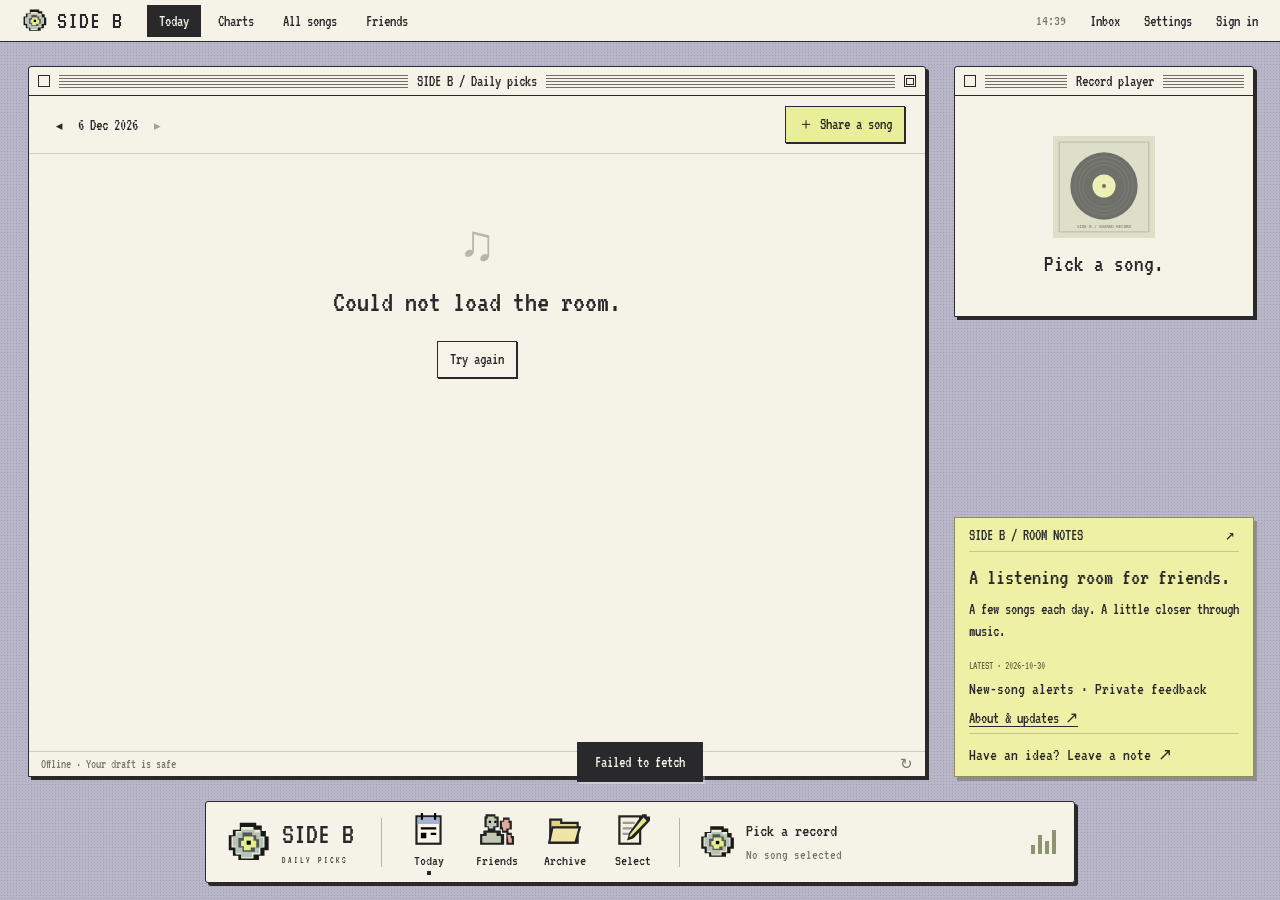
==== index.html @ 99aea7c8 "Publish SIDE B with Supabase backend" ====
<!doctype html>
<html lang="en">
<head><meta charset="UTF-8"><meta name="viewport" content="width=device-width,initial-scale=1"><meta name="theme-color" content="#b9b6c9"><meta name="description" content="A listening room for friends."><title>SIDE B — A listening room for friends</title><link rel="icon" href="/asset-favicon.svg" type="image/svg+xml"><link rel="stylesheet" href="/style.css?v=room-13"><link rel="stylesheet" href="/library.css?v=1"></head>
<body>
<svg class="sprite" xmlns="http://www.w3.org/2000/svg"><defs>
<symbol id="i-disc" viewBox="0 0 32 32"><path fill="#191919" d="M10 2h12v2h4v4h3v4h2v10h-3v4h-4v3H9v-3H5v-4H2V11h3V7h5z"/><path fill="#ede9ce" d="M11 5h9v2h5v5h3v8h-3v5h-5v3h-9v-3H7v-5H4v-8h3V8h4z"/><path fill="#b5c4ba" d="M11 7h10v2h4v4h2v7h-3v4h-5v3h-8v-3H7v-5H5v-7h3V9h3z"/><path fill="#555" d="M12 9h7v2h3v3h2v6h-3v3h-9v-3H9v-7h3z"/><path fill="#e5ed8c" d="M13 12h7v3h2v5h-4v2h-5v-3h-2v-4h2z"/><path d="M15 15h3v3h-3z"/></symbol>
<symbol id="i-today" viewBox="0 0 32 32"><path fill="#222" d="M4 3h24v27H4z"/><path fill="#f9f5e8" d="M6 5h20v23H6z"/><path fill="#a5b2d3" d="M6 5h20v6H6z"/><path d="M9 1h2v6H9zm12 0h2v6h-2zM9 14h14v2H9zm0 5h5v5H9zm9 0h5v2h-5z"/></symbol>
<symbol id="i-folder" viewBox="0 0 32 32"><path fill="#222" d="M2 6h12v3h15v20H2z"/><path fill="#ddd18c" d="M4 8h8v3h15v16H4z"/><path fill="#f1e4a7" stroke="#222" stroke-width="2" d="M5 14h25l-4 14H2z"/></symbol>
<symbol id="i-friends" viewBox="0 0 32 32"><path fill="#222" d="M6 2h9v2h3v10h-3v3h5v3h3v10H1V20h3v-3h4v-3H5V4h1z"/><path fill="#c0c7b2" d="M8 4h6v2h2v7h-3v2H9v-2H7V6h1zM7 19h9v3h4v6H3v-6h4z"/><path fill="#222" d="M22 5h6v3h2v8h-3v3h3v3h2v8h-7V19h-4v-3h-2V8h3z"/><path fill="#ddac9b" d="M23 7h4v3h1v5h-3v2h-3v-3h-1V9h2zm3 14h3v3h1v4h-3z"/><path d="M9 8h2v2H9zm5 0h2v2h-2z"/></symbol>
<symbol id="i-write" viewBox="0 0 32 32"><path fill="#222" d="M3 3h21v27H3z"/><path fill="#f6f0df" d="M5 5h17v23H5z"/><path fill="#999" d="M7 9h11v2H7zm0 5h9v2H7zm0 5h6v2H7z"/><path fill="#222" d="M25 2h4v2h3v4L17 24l-6 2 2-7z"/><path fill="#e4e98a" d="m26 5 3 3-14 14-2 1 1-3z"/></symbol>
<symbol id="i-stamp" viewBox="0 0 32 32"><path fill="#222" d="M10 2h13v3h3v10h-3v5h5v4h3v6H2v-6h3v-4h6v-5H8V5h2z"/><path fill="#bc9f9e" d="M12 4h9v3h3v6h-3v7h-8v-7h-3V7h2z"/><path fill="#d1d3bc" d="M7 22h19v4h3v2H4v-2h3z"/></symbol>
<symbol id="i-note" viewBox="0 0 32 32"><path fill="#222" d="M3 2h26v28H3z"/><path fill="#edf09c" d="M5 4h22v24H5z"/><path d="M9 9h14v2H9zm0 5h14v2H9zm0 5h9v2H9z"/></symbol>
<symbol id="i-play" viewBox="0 0 16 16"><path d="M4 2v12l10-6z" fill="currentColor"/></symbol>
<symbol id="i-pause" viewBox="0 0 16 16"><path d="M3 2h4v12H3zm6 0h4v12H9z" fill="currentColor"/></symbol>
<symbol id="i-skip" viewBox="0 0 16 16"><path d="M2 3v10l8-5zm9 0h3v10h-3z" fill="currentColor"/></symbol>
</defs></svg>
<header class="menubar"><button class="brand" data-action="today" aria-label="SIDE B home"><svg><use href="#i-disc"/></svg><strong>SIDE B</strong></button><nav aria-label="Main navigation"><button data-action="today" data-nav="daily">Today</button><button data-action="rank" data-nav="rank">Charts</button><button data-action="library" data-nav="library">All songs</button><button data-action="friends" data-nav="friends">Friends</button></nav><time id="clock"></time><button class="inbox-button" data-action="notifications" aria-label="Notifications">Inbox <span id="unread-count" hidden>0</span></button><button data-action="settings" aria-label="Settings">Settings</button><button id="account-label" data-action="account">Sign in</button></header>
<main id="desktop">
<section class="window main-window" id="daily-window" aria-label="Listening room"><div class="titlebar"><button class="window-control" data-close="daily-window" aria-label="Minimize room"></button><span class="title-lines"></span><span id="room-title">SIDE B / Today</span><span class="title-lines"></span><button class="window-control zoom" data-maximize="daily-window" aria-label="Expand room"></button></div><div class="window-toolbar"><div class="date-nav"><button data-day="-1" aria-label="Previous day">◂</button><a href="/calendar" id="date-button">Calendar</a><button data-day="1" aria-label="Next day">▸</button></div><span id="share-summary"></span><button class="retro-button yellow" data-action="compose">＋ Share a song</button></div><div class="daily-scroll" id="daily-content"></div><footer class="window-status"><span id="daily-status">Connecting…</span><button data-action="refresh" aria-label="Refresh room">↻</button></footer></section>
<section class="window player-window" id="player-window" aria-label="Record player"><div class="titlebar"><button class="window-control" data-close="player-window" aria-label="Minimize player"></button><span class="title-lines"></span><span>Record player</span><span class="title-lines"></span></div><div id="player-body"></div></section>
<section class="sticky-note about-note" id="friends-note" aria-label="About SIDE B"><div class="sticky-top" data-drag-handle><span>SIDE B / ROOM NOTES</span><button data-action="about" aria-label="About SIDE B">↗</button></div><div id="about-note-content"></div></section>
<div id="floating-windows"></div>
</main><footer class="dock" aria-label="Desktop dock"><button class="dock-brand" data-action="today" aria-label="SIDE B home"><svg><use href="#i-disc"/></svg><span>SIDE B<small>DAILY PICKS</small></span></button><div class="dock-divider"></div><button class="dock-app selected" data-action="today" data-dock="daily"><svg><use href="#i-today"/></svg><span>Today</span></button><button class="dock-app" data-action="friends" data-dock="friends"><svg><use href="#i-friends"/></svg><span>Friends</span></button><button class="dock-app" data-action="library" data-dock="library"><svg><use href="#i-folder"/></svg><span>Archive</span></button><button class="dock-app" data-action="compose"><svg><use href="#i-write"/></svg><span>Select</span></button><div class="dock-divider"></div><button class="dock-now" data-action="player" aria-label="Open record player"><svg><use href="#i-disc"/></svg><span id="dock-title">Pick a record<small>No song selected</small></span><span class="playing-bars" aria-hidden="true"><i></i><i></i><i></i><i></i></span></button></footer><aside id="notice-banner" aria-label="New message" hidden><div role="status" aria-live="polite" id="notice-summary"></div><button data-action="dismiss-notice" aria-label="Dismiss notification">×</button></aside><div id="toast" role="status" aria-live="polite"></div>
<script src="/cloud-config.js"></script><script src="/cloud-bridge.js"></script><script src="/preview-links.js"></script><script src="/daily-draft.js?v=1"></script><script src="/app.js?v=room-13"></script>
<script src="/library.js?v=1"></script><script src="/account-avatar.js?v=1"></script><script src="/community.js?v=room-13"></script></body></html>
---- style.css ----
@font-face{font-family:DayPixel;src:url('/asset-pixel.ttf') format('truetype');font-display:swap}
:root{--ink:#29282a;--paper:#f5f2e8;--desk:#b9b6c9;--yellow:#e9ee9a;--muted:#79776f;--line:#d1ccbf;--serif:Georgia,'Times New Roman',serif;--mono:'Courier New',monospace}
*{box-sizing:border-box}body{margin:0;min-width:1000px;background:var(--desk);background-image:radial-gradient(#77738355 .6px,transparent .6px);background-size:3px 3px;color:var(--ink);font:13px Arial,sans-serif;overflow:hidden}button,input,textarea,select{font:inherit;color:inherit}button{border:0;background:none;cursor:pointer}button:disabled{opacity:.4;cursor:default}a{color:inherit;text-decoration:none}button:focus-visible,a:focus-visible,input:focus-visible,textarea:focus-visible{outline:2px solid #667862;outline-offset:3px}input,textarea,select{background:#fffdf6;border:1px solid var(--ink);border-radius:0;padding:10px;width:100%;min-width:0}textarea{resize:vertical}svg{width:22px;height:22px;flex-shrink:0}.sprite{position:absolute;width:0;height:0;overflow:hidden}[hidden]{display:none!important}
.menubar{position:fixed;inset:0 0 auto;height:42px;display:flex;align-items:center;gap:24px;padding:0 22px;background:var(--paper);border-bottom:1px solid var(--ink);z-index:1000}.brand{display:flex;align-items:center;gap:10px;padding:0}.brand strong{font:22px DayPixel,monospace;letter-spacing:1px}.brand svg{width:25px;height:25px}.menubar nav{display:flex;gap:5px;height:100%;align-items:center}.menubar nav>*{padding:8px 12px;font-size:12px}.menubar nav>.active{background:var(--ink);color:var(--paper)}.menubar time{margin-left:auto;font:11px var(--mono);color:var(--muted)}.menubar>button:not(.brand){font-size:12px;padding:8px 0}.inbox-button{display:flex;gap:6px;align-items:center}#unread-count{border-radius:12px;background:#9b4a37;color:#fff;min-width:18px;line-height:18px;font-size:10px;text-align:center}#account-label{max-width:140px;overflow:hidden;white-space:nowrap;text-overflow:ellipsis}
#desktop{position:absolute;inset:42px 0 0}.window{background:var(--paper);border:1px solid var(--ink);box-shadow:3px 3px 0 var(--ink);border-radius:3px 3px 0 0;overflow:hidden}.main-window{position:absolute;left:28px;right:354px;top:24px;bottom:28px;display:flex;flex-direction:column;min-width:540px}.titlebar{height:29px;display:flex;align-items:center;gap:9px;padding:0 9px;border-bottom:1px solid var(--ink);font:16px DayPixel,var(--mono);flex-shrink:0;cursor:grab;touch-action:none;user-select:none}.titlebar:active,[data-drag-handle]:active{cursor:grabbing}.titlebar>span:not(.title-lines){white-space:nowrap}.title-lines{height:13px;flex:1;background:repeating-linear-gradient(to bottom,var(--ink) 0 1px,transparent 1px 3px);opacity:.65}.window-control{width:12px;height:12px;border:1px solid;flex-shrink:0;padding:0;background:var(--paper)}.window-control.zoom:after{content:'';display:block;width:6px;height:5px;border:1px solid;margin:auto}.window-toolbar{display:flex;gap:20px;align-items:center;min-height:54px;padding:10px 20px;border-bottom:1px solid var(--line);flex-shrink:0}.date-nav{display:flex;gap:9px;align-items:center;font:12px var(--mono)}.date-nav button{font-size:17px;padding:2px 5px}#share-summary{font-size:11px;color:var(--muted)}.window-toolbar>.retro-button{margin-left:auto}.retro-button{display:inline-block;border:1px solid var(--ink);box-shadow:1px 1px 0 var(--ink);padding:8px 12px;background:#f7f3e8;font-size:12px;line-height:1.2;text-align:center}.retro-button:hover{background:#e7e3d5}.retro-button.yellow{background:var(--yellow)}.retro-button.active{background:#ddd4a2}.retro-button:active{transform:translate(1px,1px);box-shadow:none}.daily-scroll{overflow:auto;min-height:0;flex:1;scrollbar-width:thin;scrollbar-color:#b6b1a4 transparent}.window-status{display:flex;align-items:center;justify-content:space-between;padding:6px 12px;border-top:1px solid var(--line);height:25px;flex-shrink:0;font-size:10px;color:var(--muted)}.window-status button{font-size:15px;padding:0}.page-heading{padding:25px 25px 17px}.page-heading h1{font:normal 32px var(--serif);letter-spacing:-1px;margin:0}.empty-state{padding:60px 25px;text-align:center}.empty-state h2{font:normal 25px var(--serif);margin:15px 0 24px}.empty-record{font:50px var(--serif);opacity:.3}.muted{font-size:12px;color:var(--muted);line-height:1.6}.quiet-button{font-size:11px;color:var(--muted);padding:5px 0}.quiet-button:hover{color:var(--ink);text-decoration:underline}
.selection{padding:8px 25px 27px;border-bottom:1px solid var(--line);margin-bottom:13px}.selection-byline{display:flex;align-items:center;gap:10px;margin-bottom:13px}.profile-link{display:flex;align-items:center;gap:9px;padding:0;font-weight:600;font-size:12px}.avatar{display:inline-grid;place-items:center;width:25px;height:25px;background:#d9d6bd;border:1px solid var(--ink);font:16px var(--serif);flex-shrink:0}.selection-byline time{font:10px var(--mono);color:var(--muted);margin-left:auto}.selection-note{margin:0 0 17px;font:14px/1.6 var(--serif);white-space:pre-wrap;overflow-wrap:anywhere;max-width:650px}.selection-records{display:grid;grid-template-columns:repeat(3,minmax(0,1fr));gap:15px}.record-card{border:1px solid var(--line);background:#faf7ee;padding:9px;min-width:0;position:relative}.record-art{position:relative;display:block;width:100%;padding:0;aspect-ratio:1;overflow:hidden;background:#d9d6c8}.record-art>img{width:100%;height:100%;object-fit:cover;display:block}.art-play{position:absolute;right:10px;bottom:10px;border:1px solid;background:var(--paper);width:29px;height:29px;display:grid;place-content:center;font-size:20px;opacity:0;transition:opacity .15s}.record-art:hover .art-play{opacity:1}.pick-number{position:absolute;top:8px;left:8px;font:10px var(--mono);padding:4px 5px;background:var(--yellow);border:1px solid}.record-info{padding:12px 0 3px}.record-info h3{font:normal 18px/1.2 var(--serif);margin:0;overflow-wrap:anywhere}.record-info h3 button{padding:0;text-align:left;font:inherit}.record-info>p{margin:6px 0;color:var(--muted);font-size:11px;line-height:1.4}.record-actions{display:flex;gap:8px;justify-content:space-between;margin:7px 0 9px}.record-actions button{font-size:12px;padding:2px}.emoji-bar{display:flex;gap:4px;flex-wrap:wrap}.emoji-bar button{display:flex;align-items:center;justify-content:center;gap:4px;padding:5px;border:1px solid #c6b59e;background:#f0e8da;border-radius:4px;line-height:1.2}.emoji-bar button>span{font-size:16px}.emoji-bar small{font-size:10px}.emoji-bar button.reacted{background:#e9d39a;border-color:#957642}.emoji-bar button:hover{background:#e6ddc8}.record-card>.emoji-bar button{gap:3px;padding:4px}.record-card>.emoji-bar span{font-size:14px}.record-card>.emoji-bar small{font-size:9px}
.player-window{position:fixed;top:66px;right:26px;width:300px;max-height:calc(100vh - 95px);z-index:5}.player-idle{height:220px;display:flex;align-items:center;justify-content:center;flex-direction:column}.player-idle img{width:102px;height:102px;opacity:.65}.player-idle p{font:18px var(--serif);margin:14px 0 0}.player-inner{padding:14px 15px 12px;max-height:calc(100vh - 130px);overflow:auto}.vinyl-stage{position:relative;display:grid;place-items:center;height:150px;background:#d7d6c6;margin-bottom:13px;overflow:hidden;border:1px solid #a9a69a}.vinyl{width:132px;height:132px;position:relative;border-radius:50%;background:repeating-radial-gradient(circle at center,#252326 0 2px,#373438 2px 3px,#242225 3px 5px);box-shadow:2px 4px 6px #0005;display:grid;place-items:center;animation:record-spin 8s linear infinite;animation-play-state:paused}.vinyl.spinning{animation-play-state:running}.vinyl>img{width:63%;height:63%;border-radius:50%;object-fit:cover;border:3px solid #171719}.vinyl>i{position:absolute;top:calc(50% - 4px);left:calc(50% - 4px);width:8px;height:8px;border-radius:50%;background:#d6d1bf;box-shadow:0 0 0 2px #0008}.tonearm{position:absolute;width:5px;height:82px;background:#c6bba7;border:1px solid #59554e;right:35px;top:15px;transform:rotate(24deg);transform-origin:top;box-shadow:1px 1px 2px #0004}.tonearm:before{content:'';position:absolute;width:12px;height:12px;top:-4px;left:-4px;background:#888174;border:1px solid;border-radius:50%}.tonearm:after{content:'';position:absolute;bottom:-5px;left:-3px;width:10px;height:18px;background:#3a3633}.player-inner>h2{font:normal 19px/1.2 var(--serif);margin:0 0 6px;overflow-wrap:anywhere}.player-artist{font-size:11px;color:var(--muted);margin:0}.player-tools{display:flex;justify-content:space-between;margin:10px 0;font-size:10px}.player-tools button{font-size:10px;padding:3px 0}.platform-frame{background:#faf7ed;min-height:85px}.platform-frame iframe{display:block;width:100%;height:90px;border:0}.platform-frame.collection-frame iframe{height:350px}.player-bottom{display:flex;justify-content:space-between;font-size:10px;margin:9px 0}.player-bottom button{font-size:10px;padding:0}.playback-note{display:block;font-size:9px;line-height:1.4;color:var(--muted)}
.sticky-note{position:fixed;right:26px;top:calc(100vh - 278px);width:300px;height:240px;display:flex;flex-direction:column;padding:0 14px 12px;background:#eef0a5;border:1px solid #8e8c57;box-shadow:3px 4px 0 #55553c66;z-index:6;transform:none}.sticky-top{display:flex;align-items:center;justify-content:space-between;min-height:34px;flex-shrink:0;border-bottom:1px solid #8c8d6166;cursor:grab;touch-action:none;user-select:none;font:16px DayPixel,var(--mono)}.sticky-top button{padding:4px;font-size:16px}.board-list{flex:1;min-height:0;overflow:auto;scrollbar-width:thin;margin:8px 0}.board-note{padding:6px 0 8px;border-bottom:1px solid #9d9b5d44}.board-note>div{display:flex;align-items:center;justify-content:space-between;gap:10px}.board-note strong{font-size:10px}.board-note time{font:9px var(--mono);color:#79794d}.board-note p{font:13px/1.4 var(--serif);white-space:pre-wrap;overflow-wrap:anywhere;margin:5px 0 0}#board-form{display:flex;align-items:stretch;gap:7px;flex-shrink:0}#board-input{border:0;border-bottom:1px solid #999758;background:#ffffff40;resize:none;padding:8px;font-size:11px;height:45px}#board-form>button{padding:0 4px;font-size:20px}.board-list>.muted{margin:8px 0}
.floating-window{position:fixed;left:17%;top:84px;max-height:calc(100vh - 120px);max-width:calc(100vw - 55px);display:flex;flex-direction:column;z-index:50}.floating-body{overflow:auto;min-height:0;flex:1}.floating-footer{display:flex;align-items:center;justify-content:space-between;gap:15px;padding:12px 22px;border-top:1px solid var(--line);flex-shrink:0}.floating-footer>small{color:var(--muted);font-size:10px}.is-maximized{position:fixed!important;inset:60px 22px 25px!important;width:auto!important;height:auto!important;max-width:none;max-height:none}.song-detail{padding:24px}.detail-heading{display:flex;gap:18px;align-items:center}.detail-heading>img{width:100px;height:100px;object-fit:cover;border:1px solid var(--line)}.detail-heading>div{min-width:0}.detail-heading h1{font:normal 27px/1.1 var(--serif);margin:0 0 9px;overflow-wrap:anywhere}.detail-heading p{font-size:12px;margin:5px 0 8px}.detail-heading small{font-size:10px;color:var(--muted)}.detail-actions{display:flex;gap:7px;flex-wrap:wrap;margin:22px 0 15px}.detail-actions>.retro-button{font-size:11px;padding:8px 10px}.comments-heading{display:flex;gap:10px;font:normal 21px var(--serif);border-bottom:1px solid var(--line);padding:25px 0 12px}.comments-heading small{font:11px var(--mono);align-self:center;color:var(--muted)}.comment{padding:15px 0;border-bottom:1px solid var(--line);scroll-margin-top:10px}.comment>div{display:flex;justify-content:space-between;gap:10px}.comment strong{font-size:12px}.comment time{font:10px var(--mono);color:var(--muted)}.comment p{margin:8px 0;font-size:12px;line-height:1.6;white-space:pre-wrap;overflow-wrap:anywhere}.comment.is-reply{margin-left:22px;border-left:2px solid #cfc8ae;padding-left:13px}.comment blockquote{font-size:10px;color:var(--muted);line-height:1.5;margin:10px 0 4px;white-space:nowrap;overflow:hidden;text-overflow:ellipsis}.reply-button{font-size:10px;padding:3px 0;color:#6b735d}.no-comments{padding:10px 0}.highlight{background:#e8ebaf99}#comment-form{padding-top:18px;display:flex;flex-wrap:wrap;gap:9px;justify-content:flex-end}#comment-form>textarea{width:100%;min-height:70px;font-size:12px}#reply-target{display:flex;align-items:center;gap:6px;width:100%;font-size:11px;padding:8px 10px;background:#e8e5d4}#reply-target button{margin-left:auto;font-size:18px}
.compose-main{padding:24px;display:grid;grid-template-columns:1.1fr 1fr;gap:25px}.compose-selection{border-left:1px solid var(--line);padding-left:24px;min-width:0}.compose-selection h2{font:normal 24px var(--serif);margin:0 0 19px}.compose-selection h2 small{font:11px var(--mono);color:var(--muted);margin-left:12px}.tabs{display:flex;gap:0;border:1px solid var(--ink);width:max-content}.tabs button{padding:8px 11px;font-size:11px}.tabs button.active{background:var(--ink);color:var(--paper)}label{display:block;font-size:11px;margin:15px 0 7px}label small{font-size:10px;color:var(--muted);margin-left:5px}.compose-source>.tabs{margin-bottom:21px}.compose-source input,.compose-source textarea{font-size:12px}.input-help{font-size:10px;line-height:1.6;color:var(--muted);margin:8px 0}.input-help:empty{display:none}.input-help summary{cursor:pointer}.input-help button{font-size:10px;padding:0;text-decoration:underline}.field-pair{display:grid;grid-template-columns:1fr 1fr;gap:9px}.cover-upload{display:flex;align-items:center;gap:12px;margin:16px 0}.cover-picker{display:flex;align-items:center;gap:12px;cursor:pointer;margin:0;font-size:11px}.cover-picker img{width:59px;height:59px;object-fit:cover;border:1px solid var(--line)}#clear-cover{font-size:10px;color:var(--muted)}.compose-actions{display:flex;gap:9px;margin-bottom:15px}.draft-item{display:flex;gap:12px;margin-bottom:13px;align-items:center;padding-bottom:13px;border-bottom:1px solid var(--line)}.draft-cover{position:relative;margin:0;cursor:pointer;width:58px;height:58px;flex-shrink:0}.draft-cover img{width:100%;height:100%;object-fit:cover}.draft-cover input{position:absolute;inset:0;width:100%;height:100%;opacity:0;cursor:pointer}.draft-item>div{min-width:0;flex:1}.draft-item strong{font-size:12px;line-height:1.4;display:block}.draft-item small{display:block;font-size:10px;color:var(--muted);margin-top:5px}.draft-item-tools{display:flex;gap:12px;align-items:center;margin-top:9px}.draft-item-tools button{font-size:12px;padding:0}.draft-item-tools button:last-child{margin-left:auto}.draft-no1{font:10px var(--mono);background:var(--yellow);padding:2px 5px}#share-note{height:92px;font-size:12px}.saved-choice{display:flex;gap:11px;align-items:center;margin:15px 0}.saved-choice img{width:40px;height:40px;object-fit:cover}.saved-choice>span{flex:1;font-size:12px}.saved-choice small{display:block;font-size:10px;color:var(--muted);margin-top:5px}.saved-choice button{font-size:23px}.form-body{padding:28px}.form-body h1{font:normal 27px var(--serif);margin:0 0 22px}.form-body textarea{min-height:75px}.form-actions{display:flex;align-items:center;gap:24px;margin:20px 0}.form-actions a{font-size:11px}.auth-link{margin:5px 0 18px}.wallpaper-options{display:flex;gap:9px;margin-bottom:20px}.wallpaper-options button{padding:18px;border:1px solid}.setting-row{display:flex;align-items:center;gap:25px;margin:20px 0}.setting-row select{width:auto;font-size:12px}
.chart-controls{display:flex;align-items:center;justify-content:space-between;padding:0 25px 15px}.podium{display:grid;grid-template-columns:1fr 1.13fr 1fr;gap:12px;align-items:end;padding:15px 25px 27px}.podium-card{position:relative;overflow:hidden;text-align:center;border:1px solid var(--ink);box-shadow:2px 2px var(--ink);padding:18px 11px;min-width:0}.podium-card.gold{background:linear-gradient(145deg,#f5edbd,#e8d789);padding-top:26px;min-height:278px}.podium-card.silver{background:linear-gradient(145deg,#f3f3eb,#ccd4d4);min-height:250px}.podium-card.bronze{background:linear-gradient(145deg,#efddca,#cda58a);min-height:235px}.rank-label{display:block;font:17px DayPixel,var(--mono);letter-spacing:2px;position:relative;z-index:1}.podium-disc{display:block;position:relative;z-index:1;width:88px;height:88px;margin:17px auto 13px;padding:0}.podium-disc img{width:100%;height:100%;border-radius:50%;object-fit:cover;box-shadow:2px 4px 4px #0004}.gold .podium-disc{width:108px;height:108px}.podium-card h2{font:normal 18px/1.2 var(--serif);margin:6px 0;overflow-wrap:anywhere;position:relative;z-index:1}.podium-card p{font-size:10px;color:#615c51;line-height:1.5;margin:5px 0 10px;position:relative;z-index:1}.rank-score{font:11px var(--mono);position:relative;z-index:1}.podium-card.gold:before{content:'';position:absolute;width:350px;height:350px;left:calc(50% - 175px);top:-30px;background:conic-gradient(transparent 0 30deg,#fff7cebb 40deg,transparent 60deg 110deg,#fff7cebb 125deg,transparent 145deg 220deg,#fff7cebb 235deg,transparent 255deg 300deg,#fff7cebb 315deg,transparent 335deg);animation:record-spin 20s linear infinite}.podium-card.silver:before{content:'';position:absolute;inset:-30% -100%;background:linear-gradient(110deg,transparent 38%,#fff9 48%,transparent 58%);animation:silver-sweep 6s ease-in-out infinite}.podium-card.bronze .podium-disc{animation:bronze-pulse 4s ease-in-out infinite}.chart-list{padding:0 25px}.chart-row{display:flex;align-items:center;gap:12px;border-top:1px solid var(--line);padding:5px 0}.chart-position{font:22px DayPixel,var(--mono);width:26px}.chart-row>div{min-width:0;flex:1}.chart-row>small{font-size:10px;white-space:nowrap;color:var(--muted)}.track-row{display:flex;align-items:center;gap:9px;border-bottom:1px solid var(--line);padding:11px 0}.chart-row .track-row{border:0}.track-row>button:first-child{display:flex;align-items:center;gap:12px;flex:1;min-width:0;text-align:left;padding:0}.track-row img{width:42px;height:42px;object-fit:cover}.track-row span{min-width:0}.track-row strong{display:block;font:normal 16px var(--serif);white-space:nowrap;overflow:hidden;text-overflow:ellipsis}.track-row small{display:block;font-size:10px;color:var(--muted);margin-top:4px}.track-row>button:last-child{font-size:17px}.chart-wall{padding:5px 25px 25px}.chart-rules{font-size:10px;line-height:1.6;color:var(--muted);margin:15px 25px 22px}.chart-rules summary{cursor:pointer}.chart-rules p{max-width:560px}
.calendar-page{padding:27px}.calendar-heading{display:flex;align-items:center;justify-content:space-between;margin-bottom:25px}.calendar-heading h1{font:normal 32px var(--serif);margin:0}.calendar-heading p{font-size:13px;color:var(--muted);margin:8px 0 0}.calendar-heading>div:last-child{display:flex;align-items:center;gap:14px}.calendar-heading>div:last-child>button:not(.retro-button){font-size:21px}.calendar-grid{display:grid;grid-template-columns:repeat(7,minmax(0,1fr));border-left:1px solid var(--line);border-top:1px solid var(--line)}.weekday{padding:12px 4px;font:10px var(--mono);text-align:center;background:#e9e5d9;border-right:1px solid var(--line);border-bottom:1px solid var(--line)}.calendar-day,.calendar-blank{height:76px;border-right:1px solid var(--line);border-bottom:1px solid var(--line);position:relative}.calendar-day{display:flex;align-items:flex-start;flex-direction:column;justify-content:flex-start;padding:10px 12px;text-align:left}.calendar-day b{font:18px var(--serif);font-weight:normal}.calendar-day small{font-size:9px;margin-top:9px;color:var(--muted)}.calendar-day.has-picks{background:#ececd8}.calendar-day.is-today>b{background:var(--ink);color:var(--paper);padding:1px 5px;margin:-1px -5px}.calendar-day.selected{box-shadow:inset 0 0 0 2px #8a8c61}.calendar-day i{position:absolute;width:5px;height:5px;border-radius:50%;background:#898f51;right:10px;bottom:11px}.calendar-day:hover:not(:disabled){background:#e3e7ad}.calendar-day:disabled{opacity:.25}.date-jump{display:flex;gap:12px;align-items:center;margin-top:24px}.date-jump label{margin:0;font-size:11px}.date-jump input{width:150px;font-size:12px;padding:7px}.date-jump button{margin-left:auto}
.member-grid{padding:0 25px 25px;display:grid;grid-template-columns:repeat(2,minmax(0,1fr));gap:13px}.member-card{display:flex;align-items:flex-start;gap:13px;text-align:left;padding:18px;border:1px solid var(--line);background:#faf7ee}.member-card>.avatar{width:39px;height:39px;font-size:24px}.member-card strong{font:normal 21px var(--serif)}.member-card p{font-size:11px;line-height:1.5;color:var(--muted);margin:7px 0;overflow-wrap:anywhere}.member-card small{font-size:10px;color:var(--muted);display:block;margin-top:7px}.profile-body{padding:25px}.profile-heading{display:flex;gap:17px;align-items:center;margin-bottom:27px}.profile-heading>.avatar{width:65px;height:65px;font-size:39px}.profile-heading>div{flex:1}.profile-heading h1{font:normal 30px var(--serif);margin:0 0 9px}.profile-heading p{font-size:12px;line-height:1.5;color:var(--muted);margin:0}.profile-body>h2{font:normal 22px var(--serif);margin:27px 0 10px}.profile-body>h2 small{font:11px var(--mono);margin-left:7px;color:var(--muted)}.diary-day{display:flex;align-items:center;gap:15px;width:100%;padding:14px 0;border-bottom:1px solid var(--line);text-align:left}.diary-day strong{font-size:12px;white-space:nowrap}.diary-day span{flex:1;min-width:0;white-space:nowrap;text-overflow:ellipsis;overflow:hidden;font-size:11px;color:var(--muted)}
.inbox-body{padding:25px}.inbox-heading{display:flex;justify-content:space-between;align-items:center;margin-bottom:20px}.inbox-heading h1{font:normal 29px var(--serif);margin:0}.notification{display:flex;align-items:center;gap:13px;width:100%;text-align:left;padding:15px 8px;border-top:1px solid var(--line);font-size:12px;line-height:1.6}.notification.unread{background:#e9ebbc66}.notification-dot{width:6px;height:6px;border-radius:50%;background:transparent;flex-shrink:0}.unread .notification-dot{background:#a8673b}.notification>span:nth-child(2){flex:1}.notification b{display:block;font:normal 17px var(--serif);margin:5px 0}.notification small{display:block;color:var(--muted);font-size:10px}
#toast{position:fixed;bottom:24px;left:50%;transform:translate(-50%,12px);z-index:2000;background:var(--ink);color:var(--paper);padding:12px 18px;font-size:12px;box-shadow:2px 2px #f5f2e855;opacity:0;pointer-events:none;transition:opacity .15s,transform .15s;max-width:500px}#toast.show{opacity:1;transform:translate(-50%,0)}
@keyframes record-spin{to{transform:rotate(360deg)}}@keyframes silver-sweep{0%,25%{transform:translateX(-25%)}75%,100%{transform:translateX(25%)}}@keyframes bronze-pulse{0%,100%{filter:drop-shadow(0 0 0 #bd6e3200);transform:translateY(0)}50%{filter:drop-shadow(0 0 10px #9e542e66);transform:translateY(-4px)}}
.reduced-motion *{animation:none!important;transition:none!important}@media(prefers-reduced-motion:reduce){*{animation:none!important;transition:none!important}}
@media(min-width:1600px){.main-window{left:5%;right:420px;top:35px;bottom:40px}.player-window,.sticky-note{right:55px;width:320px}.player-window{top:77px}.sticky-note{top:calc(100vh - 325px);height:275px}.record-card>.emoji-bar{gap:5px}.record-card>.emoji-bar button{padding:5px 7px}.record-card>.emoji-bar span{font-size:17px}.record-art{max-height:280px}.page-heading{padding-top:30px}.selection{padding-bottom:32px}.calendar-day,.calendar-blank{height:90px}}
@media(max-height:780px){.player-window{max-height:365px}.player-inner{max-height:334px}.vinyl-stage{height:117px}.vinyl{width:103px;height:103px}.tonearm{height:65px;right:56px}.sticky-note{height:215px;top:calc(100vh - 242px)}.player-inner{padding:11px 13px}.player-inner>h2{font-size:17px}.player-tools{margin:8px 0}.player-bottom{margin:7px 0}.playback-note{display:none}}
/* Restore the original desktop character and grouped daily selections. */
:root{--serif:DayPixel,'Courier New',serif;--mono:DayPixel,'Courier New',monospace}
body{font-family:DayPixel,'Courier New',sans-serif;font-size:17px}.menubar nav>*,.menubar>button:not(.brand){font-size:16px}.menubar time{font-size:15px}.brand strong{font-size:25px}.retro-button{font-size:16px}.date-nav{font-size:16px}#share-summary{font-size:14px}.window-status{font-size:13px}.page-heading h1{font-size:39px;letter-spacing:0}.muted{font-size:16px}.quiet-button{font-size:15px}.tabs button{font-size:15px}label{font-size:15px}label small{font-size:13px}input,textarea,select{font-size:17px}.empty-state h2{font-size:30px}.empty-record{font-family:Georgia,serif}
.main-window{bottom:123px}.floating-window{max-height:calc(100vh - 205px)}.is-maximized{bottom:123px!important}.sticky-note{top:calc(100vh - 365px)}.player-window{max-height:calc(100vh - 190px)}.player-inner{max-height:calc(100vh - 225px)}#toast{bottom:118px;font-size:16px}
.daily-issue-header{display:flex;justify-content:space-between;gap:20px;padding:21px 27px 12px;font:13px var(--mono);letter-spacing:.5px}.daily-issue-header span:last-child{color:var(--muted)}.daily-selection{padding:17px 27px 25px;border-bottom:1px solid var(--line);margin-bottom:10px}.daily-selection .selection-byline{gap:12px;margin-bottom:19px}.daily-selection .avatar{width:32px;height:32px;font-size:23px}.daily-selection .profile-link{font-size:19px}.selection-meta{font-size:14px;color:var(--muted)}.daily-selection .selection-byline time{font-size:14px}.selection-body{display:grid;grid-template-columns:minmax(200px,32%) minmax(0,1fr);gap:27px;align-items:start}.selection-cover{position:relative;padding:14%;border:1px solid var(--ink);aspect-ratio:1;display:grid;place-items:center;background:repeating-linear-gradient(135deg,#d9d7c2 0 3px,#d0cebb 3px 4px);min-width:0}.selection-cover>img{width:100%;height:100%;object-fit:cover;border:1px solid var(--ink);box-shadow:2px 2px 0 #88887555}.selection-number{position:absolute;top:9px;left:9px;padding:6px 8px;background:var(--paper);border:1px solid var(--ink);font:14px var(--mono)}.selection-cover-play{position:absolute;right:12px;bottom:12px;display:grid;place-items:center;width:35px;height:35px;background:var(--paper);border:1px solid;font:26px var(--mono);opacity:0}.selection-cover:hover .selection-cover-play{opacity:1}.selection-copy{min-width:0;padding-top:1px}.selection-label{font:13px var(--mono);letter-spacing:1px;display:flex;gap:9px;align-items:center}.selection-label:before{content:'';width:6px;height:6px;background:#8a9267}.selection-copy>h2{font:normal 37px/1.05 DayPixel,monospace;letter-spacing:0;margin:16px 0 16px;overflow-wrap:anywhere}.daily-selection .selection-note{font:22px/1.35 DayPixel,sans-serif;color:#77776b;margin:0 0 21px;max-width:none}.selection-track-list{border-top:1px solid #b9b5a8}.selection-track{padding:10px 0 11px;border-bottom:1px solid var(--line)}.selection-track-line{display:flex;align-items:center;gap:10px;min-width:0}.selection-track-main{display:flex;align-items:center;gap:11px;flex:1;min-width:0;padding:0;text-align:left}.track-number{font:14px var(--mono);color:var(--muted);flex-shrink:0;min-width:18px}.selection-track-main>img{width:37px;height:37px;object-fit:cover;border:1px solid #aca89b;padding:2px;flex-shrink:0}.selection-track-info{min-width:0;flex:1}.selection-track-info strong{display:block;font:normal 22px/1.1 DayPixel,monospace;white-space:nowrap;overflow:hidden;text-overflow:ellipsis}.selection-track-info small{display:block;font:17px/1.2 DayPixel,monospace;color:var(--muted);margin-top:4px;white-space:nowrap;overflow:hidden;text-overflow:ellipsis}.row-play{font-family:Arial,sans-serif;font-size:14px;padding:5px;flex-shrink:0}.row-copy{font:24px/1 Arial,sans-serif;padding:3px 0;flex-shrink:0}.selection-track>.emoji-bar{margin:10px 0 0 29px;gap:5px}.selection-track>.emoji-bar button{padding:4px 6px;gap:4px}.selection-track>.emoji-bar span{font-family:Arial,sans-serif;font-size:14px}.selection-track>.emoji-bar small{font-size:14px}.selection-footer{display:flex;align-items:center;gap:23px;padding-top:18px;font-size:15px;color:var(--muted)}.selection-footer>span{margin-right:auto;color:var(--ink);font-size:14px}.selection-footer button{font-size:16px;padding:0}.selection-footer button:hover{color:var(--ink)}
.dock{position:fixed;bottom:17px;left:50%;transform:translateX(-50%);display:flex;align-items:center;gap:7px;height:82px;width:870px;max-width:calc(100vw - 56px);padding:0 18px;background:var(--paper);border:1.5px solid var(--ink);border-radius:3px;box-shadow:3px 3px 0 var(--ink);z-index:900}.dock-brand{display:flex;align-items:center;gap:12px;padding:0 11px 0 2px;text-align:left}.dock-brand>svg{width:44px;height:44px;image-rendering:pixelated}.dock-brand>span{font:30px/1 DayPixel,monospace;white-space:nowrap}.dock-brand small{display:block;font:9px var(--mono);letter-spacing:2px;margin-top:7px}.dock-divider{height:49px;width:1px;background:#b9b5a8;margin:0 9px;flex-shrink:0}.dock-app{display:flex;align-items:center;justify-content:center;flex-direction:column;gap:6px;position:relative;min-width:61px;height:65px;padding:4px 6px 8px;font:15px DayPixel,monospace}.dock-app>svg{width:35px;height:35px;image-rendering:pixelated;transition:transform .15s steps(3)}.dock-app:hover>svg{transform:translateY(-4px)}.dock-app.selected:after{content:'';width:4px;height:4px;background:var(--ink);position:absolute;bottom:0}.dock-now{display:flex;align-items:center;text-align:left;gap:11px;flex:1;min-width:0;padding:0 0 0 3px;height:64px}.dock-now>svg{width:36px;height:36px;image-rendering:pixelated}#dock-title{font-size:18px;line-height:1.15;min-width:0;overflow:hidden;text-overflow:ellipsis;white-space:nowrap;flex:1}#dock-title small{display:block;font-size:14px;color:var(--muted);margin-top:6px;overflow:hidden;text-overflow:ellipsis;white-space:nowrap}.playing-bars{display:flex;align-items:flex-end;gap:3px;margin-left:9px;height:24px;flex-shrink:0}.playing-bars i{display:block;width:4px;height:9px;background:#8c9470}.playing-bars i:nth-child(2){height:19px}.playing-bars i:nth-child(3){height:13px}.playing-bars i:nth-child(4){height:24px}
.player-inner>h2{font-size:25px}.player-artist{font-size:16px}.player-tools,.player-tools button,.player-bottom,.player-bottom button{font-size:14px}.playback-note{font-size:12px}.player-idle p{font-size:24px}.board-note strong{font-size:14px}.board-note time{font-size:12px}.board-note p{font-size:17px}.sticky-top{font-size:18px}#board-input{font-size:15px}.detail-heading h1{font-size:33px}.detail-heading p{font-size:17px}.detail-heading small{font-size:14px}.detail-actions>.retro-button{font-size:15px}.comments-heading{font-size:27px}.comment strong{font-size:17px}.comment time{font-size:14px}.comment p{font-size:17px}.comment blockquote{font-size:14px}.reply-button{font-size:14px}#comment-form>textarea{font-size:17px}.comments-heading small{font-size:15px}.compose-selection h2{font-size:29px}.compose-selection h2 small{font-size:15px}.compose-source input,.compose-source textarea,#share-note{font-size:17px}.input-help{font-size:14px}.input-help button{font-size:14px}.cover-picker{font-size:15px}.draft-item strong{font-size:17px}.draft-item small{font-size:14px}.draft-no1{font-size:14px}.draft-item-tools button{font-size:18px}.floating-footer>small{font-size:14px}.form-body h1{font-size:33px}.form-actions a{font-size:16px}.wallpaper-options button{font-size:17px}.setting-row select{font-size:16px}.podium-card h2{font-size:25px}.podium-card p{font-size:15px}.rank-label{font-size:20px}.rank-score{font-size:15px}.chart-row>small{font-size:14px}.track-row strong{font-size:22px}.track-row small{font-size:16px}.chart-rules{font-size:14px}.calendar-heading h1{font-size:39px}.calendar-heading p{font-size:18px}.weekday{font-size:14px}.calendar-day b{font-size:24px}.calendar-day small{font-size:14px}.date-jump label,.date-jump input{font-size:16px}.member-card strong{font-size:27px}.member-card p,.member-card small{font-size:16px}.profile-heading h1{font-size:37px}.profile-heading p{font-size:17px}.profile-body>h2{font-size:29px}.diary-day strong{font-size:17px}.diary-day span{font-size:16px}.inbox-heading h1{font-size:35px}.notification{font-size:17px}.notification b{font-size:23px}.notification small{font-size:14px}
@media(min-width:1600px){.main-window{bottom:132px}.sticky-note{top:calc(100vh - 410px)}.selection-body{grid-template-columns:32% minmax(0,1fr);gap:34px}.selection-copy>h2{font-size:44px}.daily-selection{padding:20px 33px 28px}.daily-issue-header{padding-left:33px;padding-right:33px}.dock{height:90px;width:970px}.dock-brand>svg{width:49px;height:49px}.dock-app{min-width:68px}.dock-app>svg{width:40px;height:40px}.dock-now>svg{width:40px;height:40px}}
@media(max-height:780px){.player-window{max-height:320px}.player-inner{max-height:289px}.sticky-note{height:185px;top:calc(100vh - 310px)}.floating-window{top:66px;max-height:calc(100vh - 185px)}.vinyl-stage{height:100px}.vinyl{width:87px;height:87px}.tonearm{height:55px}.selection-body{grid-template-columns:minmax(185px,29%) minmax(0,1fr);gap:23px}.selection-copy>h2{font-size:34px;margin:12px 0 14px}.daily-selection .selection-note{font-size:20px;margin-bottom:17px}.player-inner>h2{font-size:23px}.player-tools{margin:7px 0}.player-bottom{margin:7px 0}}
.emoji-bar small{font-size:14px}.record-card>.emoji-bar small{font-size:13px}

.auto-import-actions{display:flex;align-items:center;gap:12px;margin:12px 0}.auto-import-actions small{font-size:10px;line-height:1.7;color:var(--muted)}.input-help.import-error{color:#9a493b}#link-feedback{min-height:18px}.cover-picker img{object-fit:cover}

/* Room notes and notifications stay inside the desktop's visible work area. */
.inbox-button{flex-shrink:0;min-height:32px;white-space:nowrap}.menubar>.inbox-button.has-unread{padding:4px 9px;background:#e9ee9a;box-shadow:inset 0 0 0 1px #8a904d}.has-unread #unread-count{background:#a53c30;color:#fff;flex-shrink:0;min-width:21px;padding:1px 5px;font:14px/18px DayPixel,monospace}.notification>span:nth-child(2){min-width:0}.notification-message,.notification b{overflow-wrap:anywhere}.notification-message strong{white-space:normal}.notification b{display:-webkit-box;-webkit-line-clamp:3;-webkit-box-orient:vertical;overflow:hidden}.notification small{white-space:normal}.notification:focus-visible{outline-offset:-3px}.inbox-heading{gap:14px;flex-wrap:wrap}#inbox-count{font-size:16px;color:var(--muted);margin:-8px 0 20px}#inbox-list{min-width:0}#notice-banner{position:fixed;z-index:1500;right:22px;top:54px;width:345px;max-width:calc(100vw - 32px);display:flex;align-items:flex-start;border:1px solid var(--ink);background:var(--yellow);box-shadow:3px 4px #29282a55}#notice-summary{min-width:0;flex:1}#notice-summary>button{display:block;padding:15px;text-align:left;width:100%;overflow-wrap:anywhere}#notice-summary small{display:block;font:13px var(--mono);margin-bottom:7px}#notice-summary strong{display:block;font-size:19px;font-weight:400}#notice-summary span{display:block;font-size:17px;margin-top:7px;overflow:hidden;text-overflow:ellipsis;white-space:nowrap}#notice-banner>[data-action=dismiss-notice]{padding:8px;font-size:23px;flex:0 0 34px}.about-note{height:260px;top:auto;bottom:123px}.about-note .sticky-top{font-size:16px}#about-note-content{min-height:0;overflow:auto;flex:1;display:flex;flex-direction:column}.note-intro{display:block;width:100%;text-align:left;padding:12px 0;flex:1}.note-intro>strong{display:block;font-size:23px;line-height:1.2;font-weight:400}.note-intro>span:not(.note-more){display:block;font-size:16px;line-height:1.4;margin:6px 0 13px}.note-intro>small{font:11px var(--mono);color:#686841}.note-intro p{font-size:17px;line-height:1.3;margin:6px 0 8px}.note-more{display:block;font-size:16px;text-decoration:underline;text-underline-offset:3px}.note-feedback{width:100%;border-top:1px solid #8c8d6166;text-align:left;padding:10px 0 0;font-size:17px;flex-shrink:0}.yellow-window{background:#f5f1b9}.yellow-window .titlebar{background:#e7e89b}.room-about{padding:28px 30px;font-size:18px;line-height:1.6}.room-about header>small{font:12px var(--mono);letter-spacing:1px}.room-about h1{font-size:47px;line-height:1.08;font-weight:400;margin:16px 0}.room-about h2{font-size:28px;font-weight:400;margin:0 0 12px}.room-about h3{font-size:23px;font-weight:400;margin:7px 0}.room-about section{border-top:1px solid #8c8d6166;margin-top:25px;padding-top:22px}.room-about p{margin:10px 0;overflow-wrap:anywhere}.about-feedback .retro-button{margin:10px 8px 0 0}.release-history article{position:relative;border-left:1px solid #a29e63;margin-left:5px;padding:0 0 24px 20px}.release-history article:before{content:'';position:absolute;left:-4px;top:6px;width:7px;height:7px;background:#626841}.release-date{display:flex;gap:12px;align-items:center;font:13px var(--mono)}.release-date>span{font-size:11px;background:#dce28d;padding:3px 5px}.release-history ul{margin:7px 0;padding-left:18px;font-size:17px}.release-history li{margin:8px 0}.feedback-hint{font-size:17px;line-height:1.6;color:#686644}.feedback-meta{display:flex;justify-content:space-between;gap:12px;font-size:14px;color:#686644;margin-top:8px}.feedback-meta small{font-size:14px}#feedback-form select{margin-bottom:12px}#feedback-status{font-size:17px;line-height:1.5}#feedback-status[role=alert]{color:#923d30}.feedback-card{width:100%;text-align:left;padding:16px 0;border-top:1px solid #a29e6377}.feedback-card>small{font-size:15px;display:flex;gap:10px;flex-wrap:wrap;overflow-wrap:anywhere}.feedback-card>small>span{margin-left:auto;background:#e7e89b;padding:2px 6px}.feedback-card p{font-size:20px;line-height:1.5;overflow-wrap:anywhere;white-space:pre-wrap;margin:10px 0}.feedback-card>span{font-size:15px;color:#686644}.feedback-author{font-size:16px;overflow-wrap:anywhere}.feedback-message{white-space:pre-wrap;overflow-wrap:anywhere;font-size:20px;line-height:1.7;border-block:1px solid #a29e6377;padding:20px 0}.feedback-success{padding:24px 0}.feedback-success>span{font-size:40px}.feedback-success p{font-size:19px;line-height:1.5}.feedback-success .retro-button{margin:12px 12px 10px 0}html[lang=zh-CN] .note-intro>strong{font-size:20px}html[lang=zh-CN] .note-intro>span:not(.note-more),html[lang=zh-CN] .note-intro p,html[lang=zh-CN] .note-feedback,html[lang=zh-CN] .note-more{font-size:14px}html[lang=zh-CN] .room-about h1{font-size:36px;line-height:1.3}html[lang=zh-CN] .room-about{font-size:16px}html[lang=zh-CN] .room-about h2{font-size:24px}html[lang=zh-CN] .room-about h3{font-size:19px}html[lang=zh-CN] .notification{font-size:15px}html[lang=zh-CN] .notification b{font-size:20px}html[lang=zh-CN] .release-history ul{font-size:15px}
@media(max-height:780px){.about-note{height:195px;bottom:123px}.note-intro{padding:8px 0}.note-intro>strong{font-size:20px}.note-intro>span:not(.note-more){font-size:14px;margin:4px 0 8px}.note-intro p{font-size:15px;margin:4px 0}.note-feedback{padding-top:7px}.room-about{padding:22px}.room-about h1{font-size:40px}}
@media(max-width:1100px){.menubar{gap:16px;padding-inline:16px}.menubar nav>*{padding-inline:8px}.floating-window{left:clamp(12px,12vw,150px);max-width:calc(100vw - 32px)}}
#about-note-content{overflow:hidden}.note-intro{min-height:0;overflow:auto}@media(max-height:780px){.note-intro>span:not(.note-more){display:none}}
.menubar button{white-space:nowrap}.floating-window{max-width:calc(100vw - 24px)}@media(max-width:760px){.menubar{gap:12px;padding-inline:12px}.menubar nav,.menubar time{display:none}.menubar .brand{margin-right:auto}.menubar>button:not(.brand){font-size:14px}.menubar #account-label{max-width:100px}.menubar .brand strong{font-size:22px}.menubar .brand svg{width:21px;height:21px}.room-about{padding:20px}.room-about h1{font-size:36px}.inbox-body{padding:20px}.notification{gap:8px}.notification b{font-size:21px}}
---- library.css ----
.music-archive{padding:28px 30px}.archive-heading{display:flex;justify-content:space-between;gap:18px;align-items:center;border-bottom:2px solid var(--ink);padding-bottom:20px}.archive-heading h1{font-size:46px;font-weight:400;margin:9px 0}.archive-heading p{font-size:18px;margin:0;color:var(--muted)}.archive-month{display:flex;gap:8px;align-items:center}.archive-month input{max-width:160px;background:var(--paper);padding:5px;border:1px solid}.archive-filters{display:flex;gap:10px;align-items:center;flex-wrap:wrap;padding:18px 0 12px}.archive-filters>input{flex:1;min-width:140px}.archive-filters>input,.archive-filters select{background:#fff8;padding:8px;border:1px solid var(--ink);border-radius:0}.archive-filters label{display:flex;align-items:center;gap:4px;white-space:nowrap}.archive-view{display:flex;border:1px solid}.archive-view button{padding:5px 9px}.archive-view [aria-pressed=true],.settings-tabs [aria-pressed=true]{background:var(--ink);color:var(--paper)}.archive-tools{display:flex;gap:12px;align-items:center;padding:0 0 16px;font-size:15px}.archive-tools>span{margin-right:auto;color:var(--muted)}.archive-tools button{text-decoration:underline;text-underline-offset:4px}.archive-day{border-top:1px solid var(--ink)}.archive-day summary{list-style:none;cursor:pointer;display:flex;justify-content:space-between;padding:16px 0;font-size:24px}.archive-day summary span{font-size:16px;display:flex;gap:14px;align-items:center}.archive-day[open] summary b{transform:rotate(45deg)}.archive-song{display:flex;align-items:center;gap:12px;border-top:1px solid #8886;padding:12px 0}.archive-listen{display:flex;align-items:center;gap:14px;min-width:0;flex:1;text-align:left;padding:0}.archive-listen img{width:52px;height:52px;object-fit:cover;border:1px solid #7775}.archive-number{color:var(--muted);font-size:15px}.archive-title{min-width:0}.archive-title strong{display:block;font-size:22px;font-weight:400;overflow-wrap:anywhere}.archive-title small{display:block;color:var(--muted);font-size:17px;margin-top:3px}.archive-sharers{max-width:110px;font-size:16px;color:var(--muted)}.archive-sharers button{text-align:left;padding:0}.archive-actions{display:flex;gap:8px;font-size:19px}.archive-actions [aria-pressed=true]{color:#6b723c}.archive-end{text-align:center;border-top:1px solid #8886;margin-top:24px;padding:25px 0;color:var(--muted);font-size:16px}.cover-grid{display:grid;grid-template-columns:repeat(3,minmax(0,1fr));gap:20px;padding:12px 0 24px}.cover-grid .archive-song{display:block;border:0;padding:0}.cover-grid .archive-listen{display:block}.cover-grid img{width:100%;height:auto;aspect-ratio:1}.cover-grid .archive-number{display:none}.cover-grid .archive-title{display:block;margin:8px 0}.cover-grid .archive-actions{margin-top:8px}.room-settings{padding:26px}.room-settings h1{font-size:34px;font-weight:400;margin:10px 0}.room-settings header p{font-size:18px;color:var(--muted)}.settings-tabs{display:flex;border:1px solid;margin:22px 0 6px}.settings-tabs button{flex:1;padding:8px 4px;font-size:18px}.settings-section{padding:16px 0;border-bottom:1px solid #8886}.settings-section h2{font-size:23px;font-weight:400;margin:0 0 15px}.setting-row{display:flex;justify-content:space-between;align-items:center;gap:20px;margin:12px 0;font-size:19px}.setting-row select{max-width:230px;padding:6px;background:var(--paper);border:1px solid;font-size:18px}.setting-hint,.settings-foot{font-size:16px;line-height:1.6;color:var(--muted)}.settings-foot{padding-top:16px}.settings-section .retro-button{margin:6px 8px 6px 0}.profile-setting-preview{display:flex;align-items:center;gap:14px;font-size:23px}.profile-bio-preview{white-space:pre-wrap;font-size:19px}.archive-filters input:focus,.archive-filters select:focus{outline:2px solid #687449;outline-offset:2px}body[data-density=compact] .archive-song{padding:7px 0}body[data-density=compact] .archive-listen img{width:38px;height:38px}body[data-density=compact] .cover-grid img{width:100%;height:auto}body[data-reading=large] .archive-title strong{font-size:27px}body[data-reading=large] .archive-title small,body[data-reading=large] .selection-track-info strong{font-size:22px}body[data-reading=large] .selection-note,body[data-reading=large] .comment p,body[data-reading=large] .board-note p{font-size:22px;line-height:1.6}html[lang=zh-CN] body{font-family:DayPixel,'PingFang SC','Microsoft YaHei',sans-serif}html[lang=zh-CN] .archive-title strong,html[lang=zh-CN] .setting-row{font-size:18px;line-height:1.6}html[lang=zh-CN] .room-settings h1{font-size:28px}html[lang=zh-CN] .archive-heading h1{font-size:36px}@media(max-width:760px){.music-archive{padding:18px}.archive-heading{display:block}.archive-heading h1{font-size:34px}.archive-month{margin-top:15px}.archive-filters{gap:8px}.archive-filters>input{flex-basis:100%}.archive-tools{gap:8px;flex-wrap:wrap}.archive-tools>span{flex-basis:100%}.archive-day summary{font-size:20px}.archive-song{gap:6px;flex-wrap:wrap}.archive-listen{flex-basis:75%;gap:8px}.archive-listen img{width:40px;height:40px}.archive-number{display:none}.archive-title strong{font-size:20px}.archive-sharers{order:3;margin-left:48px;max-width:90%}.archive-actions{gap:4px}.cover-grid{grid-template-columns:repeat(2,minmax(0,1fr));gap:16px}.cover-grid .archive-sharers{margin-left:0}.room-settings{padding:19px}.setting-row{font-size:17px;gap:12px}.setting-row select{max-width:175px;font-size:16px}.menubar nav{gap:8px}.menubar{gap:10px}.menubar>button[data-action=settings]{font-size:14px}.menubar nav a{display:none}}
.archive-filters>input{width:auto;margin:0}.archive-filters>select{width:auto;max-width:180px;margin:0}.archive-filters label{width:auto;margin:0}.archive-filters input[type=checkbox],.setting-row input[type=checkbox]{width:16px;height:16px;margin:0;flex:0 0 16px}.setting-row select{width:auto;margin:0}.archive-month input{width:150px;margin:0}.archive-heading h1{margin:6px 0}.archive-heading{padding-bottom:16px}.archive-filters{padding-top:14px}.music-archive{padding-top:22px}.archive-filters>input{flex:1 1 180px}.archive-view{flex:0 0 auto}
.avatar-photo{padding:0!important;overflow:hidden;display:inline-flex!important;align-items:center;justify-content:center;flex-shrink:0}.avatar-photo img{display:block;width:100%;height:100%;object-fit:cover}.account-avatar-editor{display:flex;align-items:center;gap:18px;margin:20px 0}.account-avatar-editor .avatar{width:78px;height:78px;font-size:38px;border:1px solid var(--ink)}.account-avatar-editor label.retro-button{display:inline-block;width:auto;margin:0;cursor:pointer;font-size:18px;padding:8px 12px}.account-avatar-editor small{display:block;font-size:15px;line-height:1.5;color:var(--muted);margin-top:8px}.auth-tabs{display:flex;border:1px solid var(--ink);margin:18px 0}.auth-tabs button{flex:1;padding:8px;font-size:20px}.auth-tabs [aria-pressed=true]{background:var(--ink);color:var(--paper)}#account-label{display:flex;align-items:center;gap:8px}#account-label .avatar{width:25px;height:25px;font-size:16px}#account-feedback{font-size:16px;color:var(--muted);line-height:1.6}.account-avatar-editor input[hidden]{display:none}
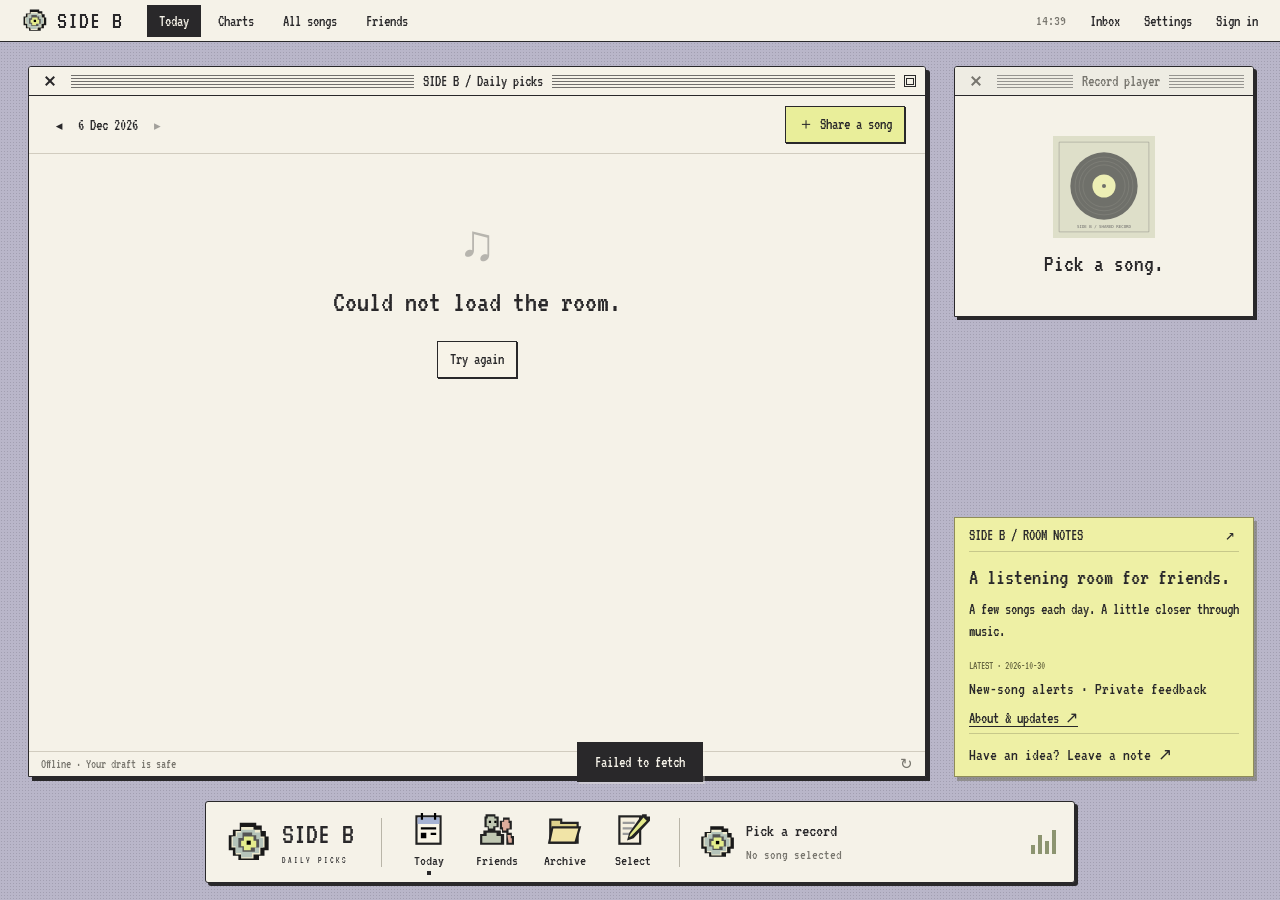
==== commit 3f08ba1b: "Polish desktop controls and active window styling" ====
--- a/index.html
+++ b/index.html
@@ -1,6 +1,6 @@
 <!doctype html>
 <html lang="en">
-<head><meta charset="UTF-8"><meta name="viewport" content="width=device-width,initial-scale=1"><meta name="theme-color" content="#b9b6c9"><meta name="description" content="A listening room for friends."><title>SIDE B — A listening room for friends</title><link rel="icon" href="/asset-favicon.svg" type="image/svg+xml"><link rel="stylesheet" href="/style.css?v=room-13"><link rel="stylesheet" href="/library.css?v=1"></head>
+<head><meta charset="UTF-8"><meta name="viewport" content="width=device-width,initial-scale=1"><meta name="theme-color" content="#b9b6c9"><meta name="description" content="A listening room for friends."><title>SIDE B — A listening room for friends</title><link rel="icon" href="/asset-favicon.svg" type="image/svg+xml"><link rel="stylesheet" href="/style.css?v=room-13"><link rel="stylesheet" href="/library.css?v=1"><link rel="stylesheet" href="/desktop-detail.css?v=1"></head>
 <body>
 <svg class="sprite" xmlns="http://www.w3.org/2000/svg"><defs>
 <symbol id="i-disc" viewBox="0 0 32 32"><path fill="#191919" d="M10 2h12v2h4v4h3v4h2v10h-3v4h-4v3H9v-3H5v-4H2V11h3V7h5z"/><path fill="#ede9ce" d="M11 5h9v2h5v5h3v8h-3v5h-5v3h-9v-3H7v-5H4v-8h3V8h4z"/><path fill="#b5c4ba" d="M11 7h10v2h4v4h2v7h-3v4h-5v3h-8v-3H7v-5H5v-7h3V9h3z"/><path fill="#555" d="M12 9h7v2h3v3h2v6h-3v3h-9v-3H9v-7h3z"/><path fill="#e5ed8c" d="M13 12h7v3h2v5h-4v2h-5v-3h-2v-4h2z"/><path d="M15 15h3v3h-3z"/></symbol>
@@ -21,5 +21,5 @@
 <section class="sticky-note about-note" id="friends-note" aria-label="About SIDE B"><div class="sticky-top" data-drag-handle><span>SIDE B / ROOM NOTES</span><button data-action="about" aria-label="About SIDE B">↗</button></div><div id="about-note-content"></div></section>
 <div id="floating-windows"></div>
 </main><footer class="dock" aria-label="Desktop dock"><button class="dock-brand" data-action="today" aria-label="SIDE B home"><svg><use href="#i-disc"/></svg><span>SIDE B<small>DAILY PICKS</small></span></button><div class="dock-divider"></div><button class="dock-app selected" data-action="today" data-dock="daily"><svg><use href="#i-today"/></svg><span>Today</span></button><button class="dock-app" data-action="friends" data-dock="friends"><svg><use href="#i-friends"/></svg><span>Friends</span></button><button class="dock-app" data-action="library" data-dock="library"><svg><use href="#i-folder"/></svg><span>Archive</span></button><button class="dock-app" data-action="compose"><svg><use href="#i-write"/></svg><span>Select</span></button><div class="dock-divider"></div><button class="dock-now" data-action="player" aria-label="Open record player"><svg><use href="#i-disc"/></svg><span id="dock-title">Pick a record<small>No song selected</small></span><span class="playing-bars" aria-hidden="true"><i></i><i></i><i></i><i></i></span></button></footer><aside id="notice-banner" aria-label="New message" hidden><div role="status" aria-live="polite" id="notice-summary"></div><button data-action="dismiss-notice" aria-label="Dismiss notification">×</button></aside><div id="toast" role="status" aria-live="polite"></div>
-<script src="/cloud-config.js"></script><script src="/cloud-bridge.js"></script><script src="/preview-links.js"></script><script src="/daily-draft.js?v=1"></script><script src="/app.js?v=room-13"></script>
-<script src="/library.js?v=1"></script><script src="/account-avatar.js?v=1"></script><script src="/community.js?v=room-13"></script></body></html>
+<script src="/cloud-config.js"></script><script src="/cloud-bridge.js"></script><script src="/preview-links.js"></script><script src="/daily-draft.js?v=1"></script><script src="/app.js?v=apple-20261101"></script>
+<script src="/library.js?v=1"></script><script src="/account-avatar.js?v=1"></script><script src="/community.js?v=room-13"></script><script src="/desktop-detail.js?v=1"></script></body></html>
--- a/style.css
+++ b/style.css
@@ -36,3 +36,5 @@
 @media(max-width:1100px){.menubar{gap:16px;padding-inline:16px}.menubar nav>*{padding-inline:8px}.floating-window{left:clamp(12px,12vw,150px);max-width:calc(100vw - 32px)}}
 #about-note-content{overflow:hidden}.note-intro{min-height:0;overflow:auto}@media(max-height:780px){.note-intro>span:not(.note-more){display:none}}
 .menubar button{white-space:nowrap}.floating-window{max-width:calc(100vw - 24px)}@media(max-width:760px){.menubar{gap:12px;padding-inline:12px}.menubar nav,.menubar time{display:none}.menubar .brand{margin-right:auto}.menubar>button:not(.brand){font-size:14px}.menubar #account-label{max-width:100px}.menubar .brand strong{font-size:22px}.menubar .brand svg{width:21px;height:21px}.room-about{padding:20px}.room-about h1{font-size:36px}.inbox-body{padding:20px}.notification{gap:8px}.notification b{font-size:21px}}
+/* SIDE B preview controls */
+.sideb-audio{border:1px solid var(--ink,#2b2926);padding:14px;background:#dedcca;display:grid;gap:10px}.audio-controls{display:flex;align-items:center;justify-content:space-between;gap:10px}.audio-controls button{min-width:140px}.audio-controls output{font-size:14px;white-space:nowrap}.sideb-audio input{width:100%;accent-color:#292722}.sideb-audio p{font-size:14px;margin:0;line-height:1.35}.sideb-audio small{font-size:11px;color:var(--muted)}.apple-store-link{background:#242321;color:#fff;padding:8px 12px;text-align:center;font-size:14px;border-radius:5px;text-decoration:none}.platform-panel{border:1px solid #aaa799;background:#dedcca}.platform-panel summary{cursor:pointer;padding:8px 10px;font-size:13px}.platform-panel .platform-frame{border-top:1px solid #aaa799}.player-window:has(.sideb-audio){max-height:calc(100vh - 120px)}.player-window:has(.sideb-audio) .player-inner{max-height:calc(100vh - 155px)}
--- a/desktop-detail.css
+++ b/desktop-detail.css
@@ -0,0 +1,18 @@
+/* Shared desktop details. Keep typography and content intact. */
+.window .titlebar{color:#77756e;transition:color 100ms linear;background:#eeece3}.window.is-front .titlebar{color:var(--ink);background:var(--paper)}.window:not(.is-front) .title-lines{opacity:.45}.window.is-front{box-shadow:4px 4px 0 var(--ink)}
+.window-control:not(.zoom){position:relative;width:24px;height:24px;border:0;background:transparent;flex:0 0 24px;cursor:pointer}
+.window-control:not(.zoom)::before,.window-control:not(.zoom)::after{content:'';position:absolute;left:6px;top:11px;width:12px;height:2px;background:currentColor;transform:rotate(45deg);box-shadow:none}
+.window-control:not(.zoom)::after{transform:rotate(-45deg)}
+.window-control:not(.zoom):hover{color:var(--ink);background:#dcd9cd;outline:1px solid var(--ink);outline-offset:-2px}
+.window-control:not(.zoom):active{background:var(--ink);color:var(--paper);transform:none}
+.retro-button,.auth-tabs button,.settings-tabs button,.archive-view button{transition:background-color 80ms linear,box-shadow 80ms linear}
+.retro-button:not(:disabled):hover{box-shadow:inset 0 0 0 1px var(--ink)}
+.retro-button:not(:disabled):active{box-shadow:inset 2px 2px 0 #29282a55;transform:translate(1px,1px)}
+button:disabled{cursor:default}.retro-button:disabled{box-shadow:none;transform:none}
+input:not([type=checkbox]):not([type=range]):not([type=file]):focus,textarea:focus,select:focus{outline:2px solid var(--ink);outline-offset:2px;background:var(--paper)}
+button:focus-visible,a:focus-visible{outline:2px dotted var(--ink);outline-offset:3px}
+.daily-scroll,.floating-body,#board-list{scrollbar-width:thin;scrollbar-color:#77756e #e5e1d4}
+.daily-scroll::-webkit-scrollbar,.floating-body::-webkit-scrollbar{width:12px}
+.daily-scroll::-webkit-scrollbar-track,.floating-body::-webkit-scrollbar-track{background:repeating-linear-gradient(45deg,#e5e1d4 0 1px,#f5f2e8 1px 3px);border-left:1px solid var(--ink)}
+.daily-scroll::-webkit-scrollbar-thumb,.floating-body::-webkit-scrollbar-thumb{background:#d7d1ac;border:1px solid var(--ink)}
+.reduced-motion .window .titlebar,.reduced-motion .retro-button{transition:none}
